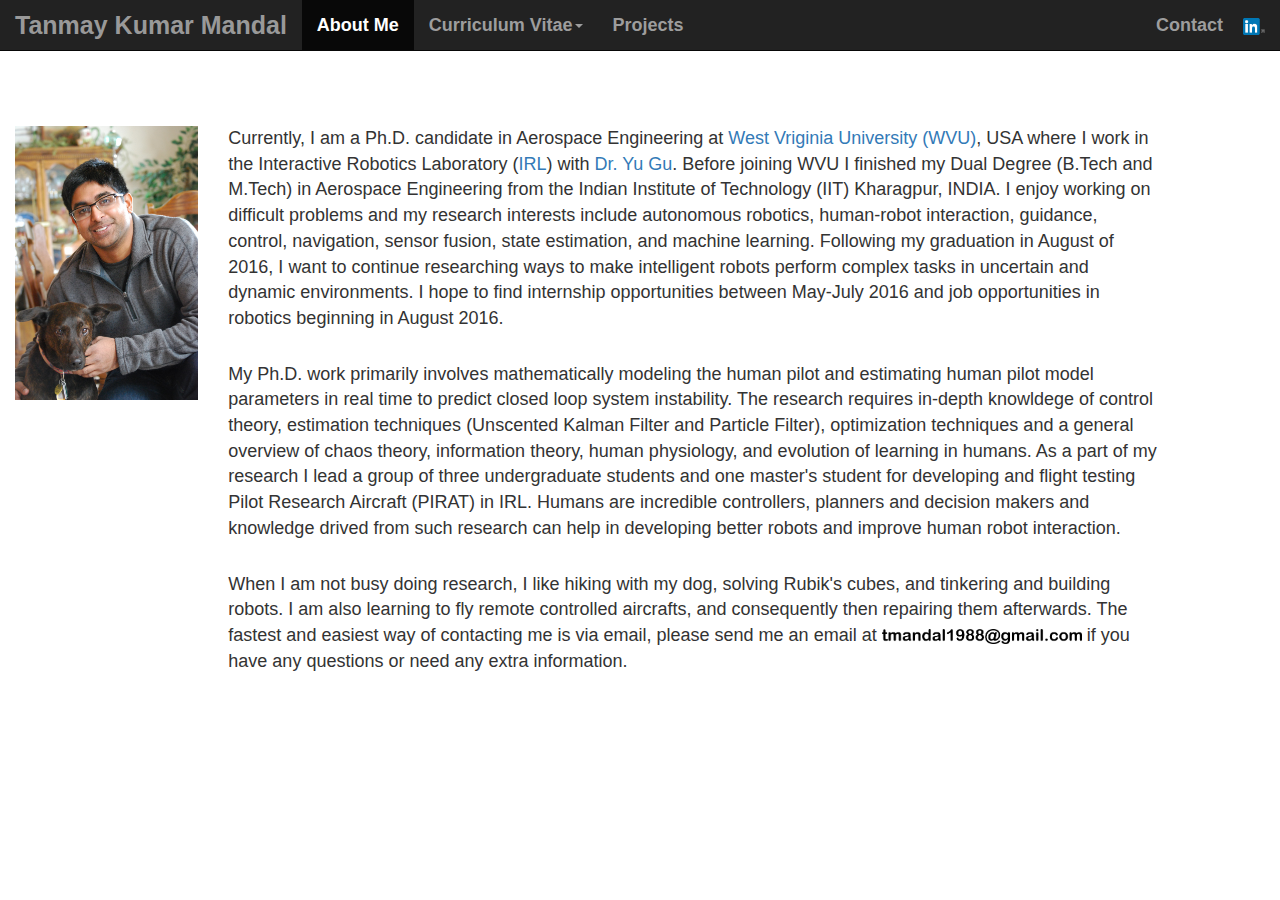
==== index.html @ 9e584e1c "Old website" ====
<!DOCTYPE html>
<html lang="en">
	<head>
		<title>Tanmay Kumar Mandal | About me</title>
		<meta charset="utf-8">
		<meta name="viewport" content="width=device-width, initial-scale=1">
		<link rel="stylesheet" href="http://maxcdn.bootstrapcdn.com/bootstrap/3.3.4/css/bootstrap.min.css">
		<!-- <link type="text/css" rel="stylesheet" href="stylesheet.css"/> -->
		<script src="https://ajax.googleapis.com/ajax/libs/jquery/1.11.3/jquery.min.js"></script>
		<script src="http://maxcdn.bootstrapcdn.com/bootstrap/3.3.4/js/bootstrap.min.js"></script>
		<script src="MyWebsiteScript.js"></script>
		<link rel="stylesheet" href="MyStyleSheet.css" />
	</head>
	
	<body >
		<nav class="navbar navbar-inverse navbar-fixed-top">
			<div class="container-fluid">
				<!---logo-->
				<div class="navbar-header">
					<button type="button" class="navbar-toggle" data-toggle="collapse" data-target="#mainNavBar">
						<span class="icon-bar"> </span>
						<span class="icon-bar"> </span>
						<span class="icon-bar"> </span>
					</button>
					<a class="navbar-brand" style="font-weight: bold">Tanmay Kumar Mandal</a>
				</div>

				

				<!--menu Item here-->
				<div class="collapse navbar-collapse" id="mainNavBar">
					<ul class="nav navbar-nav">
						<li class="active">
							<a href="index.html" style="font-weight: bold">About Me</a>
						</li>
						<li class="dropdown">
							<a href="#" class="dropdown-toggle" data-toggle="dropdown" 
							          role="button" aria-haspopup="true" aria-expanded="false" style="font-weight: bold">Curriculum Vitae<span class="caret"></span></a>
							<ul class="dropdown-menu">
								<li><a href="https://drive.google.com/file/d/0B0OFsDRporl-N3lIX19OZkFLRlk/view?usp=sharing" target="_blank" style="font-weight: bold">CV</a></li>
								<li><a href="https://drive.google.com/file/d/0B0OFsDRporl-bkZkX2tYN1ZqSzQ/view?usp=sharing" target="_blank" style="font-weight: bold">Resume</a></li>
							</ul>
						</li>
						<li>
							<a href="projects.html" style="font-weight: bold">Projects</a>
						</li>
					</ul>

					<ul class="nav navbar-nav navbar-right">
						<li>
							<a href="contact.html" style="font-weight: bold">Contact</a>
						</li>
						<li id="linkedIn">
							<a href="https://in.linkedin.com/in/tanmay-mandal-20082668" target="_blank"><img src="linkedin.png" width="22px"/></a>
						</li>
					</ul>
				</div>
			</div>
		</nav>

			<!--Main Page-->
		<div id="content_wrapper">
			<div class="container-fluid">
				<div class="row">
					<div class="col-md-3 col-sm-3 col-lg-2 col-xs-12" id="ImageContainer" style="padding-bottom: 2em">
						<img src="WithOri2.jpg" width="300" id="SelfImage" alt="pic" class="img-responsive center-block" style="position: fi"/>
					</div>
					<div class="col-md-8 col-sm-8 col-lg-9 col-xs-12" id="Intro">
						<p>
							Currently, I am a Ph.D. candidate in Aerospace Engineering at <a href="http://mae.statler.wvu.edu/">West Vriginia University (WVU)</a>, USA where I
							work in the Interactive Robotics Laboratory (<a href="http://www2.statler.wvu.edu/~irl/">IRL</a>) with <a href="http://www2.statler.wvu.edu/~irl/page18.html">
							Dr. Yu Gu</a>. Before joining WVU I finished my Dual Degree (B.Tech and M.Tech) in Aerospace Engineering from the Indian Institute of Technology (IIT) Kharagpur, INDIA. 
							I enjoy working on difficult problems and my research interests include autonomous robotics, human-robot interaction, guidance, control, navigation, sensor fusion, state estimation, and machine learning. 
							Following my graduation in August of 2016, I want to continue researching ways to make intelligent robots perform complex tasks in uncertain and dynamic environments. I hope to find internship 
							opportunities between May-July 2016 and job opportunities in robotics beginning in August 2016.
							
						</p>
						<br id="parabreakline"/>
						
						<p>
							My Ph.D. work primarily involves mathematically modeling the human pilot and estimating human pilot model parameters in real time
							to predict closed loop system instability. The research requires in-depth knowldege of control theory, estimation techniques (Unscented Kalman Filter 
							and Particle Filter), optimization techniques and a general overview of chaos theory, information theory, human physiology, and evolution of learning 
							in humans. As a part of my research I lead a group of three undergraduate students and one master's student for developing and flight testing Pilot Research Aircraft (PIRAT) 
							in IRL. Humans are incredible controllers, planners and decision makers and knowledge drived from such research can help in developing better robots and improve 
							human robot interaction.														
						</p>
						<br id="parabreakline"/>
						
						<p>
							When I am not busy doing research, I like hiking with my dog, solving Rubik's cubes, and tinkering and building robots. I am also learning to fly remote controlled aircrafts, and consequently then repairing them afterwards.
							The fastest and easiest way of contacting me is via email, please send me an email at <img src="email.png" width="200" id="email" /> if you have any questions or need any extra
							information.
						</p>
					
					</div>
				</div>				
			</div>
		</div>			
	</body>
</html>
---- MyStyleSheet.css ----
.navbar-inverse .navbar-brand:hover, .navbar-inverse .navbar-brand:focus {
	background-color: transparent;
	color: #999999;
}

.navbar.navbar-inverse .navbar-brand {
	font-weight: bold;
	font-size: 25px;
}
.navbar.navbar-inverse .navbar-nav > li {
	font-weight: bold;
}

.navbar-nav > li > .dropdown-menu:active {
	color: #999999;
}

.navbar-nav > li > .dropdown-menu > li > a {
	font-size: large;
}

.navbar-nav > li > a {
	font-size: large;
}

#navmenu {
	position: fixed;
}

@media (max-width: 1000px) {
	.navbar-header {
		float: none;
	}
	.navbar-left, .navbar-right {
		float: none !important;
	}
	.navbar-toggle {
		display: block;
	}
	.navbar-collapse {
		border-top: 1px solid transparent;
		box-shadow: inset 0 1px 0 rgba(255,255,255,0.1);
	}
	.navbar-fixed-top {
		top: 0;
		border-width: 0 0 1px;
	}
	.navbar-collapse.collapse {
		display: none !important;
	}
	.navbar-nav {
		float: none !important;
		margin-top: 7.5px;
	}
	.navbar-nav > li {
		float: none;
	}
	.navbar-nav > li > a {
		padding-top: 10px;
		padding-bottom: 10px;
	}
	.collapse.in {
		display: block !important;
	}
}

@media (min-width: 991px) {
	#linkedIn {
		margin-left: -10px;
	}

	#content_wrapper {
		padding-top: 6em;
	}

	#ProjectContent {
		padding-top: 4em;
	}

	#ContactContent {
		padding-top: 5em;
	}

	#content_wrapper {
		padding-top: 9em;
	}

	/*#Cat2015img {
	 margin-left: -12em;
	 }*/

	p {
		font-size: large;
	}

	#NASAlogo {
		width: 4em;
	}

	h3 {
		font-size: large;
	}

	h4 {
		font-size: large;
	}

	h5 {
		font-size: large;
	}

	#ProjectContent {
		padding-left: 3em;
	}

	h2 {
		position: relative;
	}
	h2 span {
		position: absolute;
		top: -2.5em;
	}

	#menupar {
		font-size: inherit;
		margin-bottom: 0.05em;
	}

	.video-container {
		position: relative;
		padding-bottom: 30%;
		padding-top: 35px;
		height: 0;
		overflow: hidden;
	}

	.video-container iframe {
		position: absolute;
		top: 0;
		left: 0;
		width: 100%;
		height: 80%;
	}
}

@media (max-width: 990px) and (min-width: 501px) {

	.center-block {
		display: block;
		margin-left: auto;
		margin-right: auto;
	}

	#content_wrapper {
		padding-top: 6em;
	}

	#ProjectContent {
		padding-top: 4em;
	}

	#ContactContent {
		padding-top: 5em;
	}

	.CatImgSize {
		width: 100%
	}

	p {
		font-size: large;
	}

	#NASAlogo {
		width: 4em;
	}

	#VertNavCont {
		display: none;
	}

	#ProjectContent {
		padding-left: 3em;
	}

	h2 {
		position: relative;
	}
	h2 span {
		position: absolute;
		top: -2em;
	}

	#menupar {
		font-size: inherit;
		margin-bottom: 0.05em;
	}

	.video-container {
		position: relative;
		padding-bottom: 50%;
		padding-top: 2em;
		height: 0;
		overflow: hidden;
	}

	.video-container iframe {
		position: absolute;
		top: 0;
		left: 0;
		width: 80%;
		height: 80%;
		padding-left: 2em;
	}
}

@media (max-width: 500px) and (min-width: 301px) {
	.navbar.navbar-inverse .navbar-brand {
		font-weight: bold;
		font-size: 1.4em;
	}

	.navbar-nav > li > .dropdown-menu > li > a {
		font-size: small;
	}

	.navbar-nav > li > a {
		font-size: small;
	}
	#content_wrapper {
		padding-top: 6em;
	}

	.CatImgSize {
		width: 100%
	}

	p {
		font-size: 1.2em;
	}

	#email {
		width: 10em;
	}

	#NASAlogo {
		width: 2.5em;
	}

	#ProjectContent {
		padding-top: 4em;
	}

	#ContactContent {
		padding-top: 5em;
	}

	#VertNavCont {
		display: none;
	}

	.project-menu {
		width: 10px;
	}

	#NASAMENU {
		width: 10px;
	}

	h2 {
		font-size: 1.8em;
	}
	h3 {
		font-size: 1.6em;
	}

	h5 {
		font-size: small;
	}

	h2 {
		position: relative;
	}
	h2 span {
		position: absolute;
		top: -3em;
	}

	#menupar {
		margin-bottom: 0em;
		font-size: inherit;
	}

	.video-container {
		position: relative;
		padding-bottom: 50%;
		padding-top: 2em;
		height: 0;
		overflow: hidden;
	}

	.video-container iframe {
		position: absolute;
		top: 0;
		left: 0;
		width: 80%;
		height: 80%;
		padding-left: 2em;
	}
}

@media (max-width: 300px) {

	#Intro {
		text-align: center;
	}

	.navbar.navbar-inverse .navbar-brand {
		font-weight: bold;
		font-size: 0.85em;
	}

	.navbar-nav > li > .dropdown-menu > li > a {
		font-size: 0.8em;
	}

	.navbar-nav > li > a {
		font-size: 0.8em;
	}

	p {
		font-size: 0.8em;
	}

	#content_wrapper {
		padding-top: 6em;
	}

	#ProjectContent {
		padding-top: 4em;
	}

	#ContactContent {
		padding-top: 5em;
	}

	#email {
		width: 10em;
	}

	#phone {
		width: 8em;
	}

	h2 {
		font-size: 1.8em;
	}
	h3 {
		font-size: small;
	}

	h4 {
		font-size: small;
	}

	h5 {
		font-size: small;
	}

	#NASAlogo {
		width: 1.25em;
	}

	#figcap {
		font-size: 0.8em;
	}

	.CatImgSize {
		width: 100%
	}

	#VertNavCont {
		display: none;
	}

	h2 {
		position: relative;
	}
	h2 span {
		position: absolute;
		top: -3em;
	}

	#menupar {
		font-size: inherit;
		margin-bottom: 0em;
	}

	.video-container {
		position: relative;
		padding-bottom: 50%;
		padding-top: 2em;
		height: 0;
		overflow: hidden;
	}

	.video-container iframe {
		position: absolute;
		top: 0;
		left: 0;
		width: 80%;
		height: 80%;
		padding-left: 2em;
	}

}

/*#vertnav {
 list-style-type: none;
 margin: 0;
 padding: 0;
 height: 12em;
 width: 15em;
 background-color: #f1f1f1;
 height: 12em;
 width: 15%;
 border: 1px solid #555;
 border-radius: 0.5em;
 }

 #vertnav > li {
 border-bottom: 1px solid #555;
 text-align: center;
 }

 #vertnav > li:last-child {
 border-bottom: none;
 }

 #vertnav > li > a {
 display: block;
 color: #000;
 padding: 8px 8px 8px 16px;
 text-decoration: none;
 }*/

/* Change the link color on hover */
#vertnav > li > a:hover {
	background-color: #555;
	color: white;
}

.vertnav2 {
	position: fixed;
}

figure {
	display: inline-block;
	/*border: 1px dotted gray;*/
	margin: 20px; /* adjust as needed */
}
figure img {
	vertical-align: top;
}

figure figcaption {
	/*border: 1px dotted blue;*/
	text-align: center;
}

/*Sidebar Styling */
/*body,html,.row-offcanvas {
 height:100%;
 width:100%;
 }

 body {
 padding-top: 50px;
 }

 #sidebar {
 width: inherit;
 min-width: 220px;
 max-width: 220px;
 background-color:#f5f5f5;
 float: left;
 height:100%;
 padding-top:3em;
 position:relative;
 overflow-y:auto;
 overflow-x:hidden !important;
 width:auto;
 }
 #main {
 height:100%;
 overflow:auto;
 width: auto;
 }

 /*
 * off Canvas sidebar
 * --------------------------------------------------
 */
@media screen and (max-width: 768px) {
	.row-offcanvas {
		position: relative;
		-webkit-transition: all 0.25s ease-out;
		-moz-transition: all 0.25s ease-out;
		transition: all 0.25s ease-out;
		width: calc(100% + 220px);
	}

	.row-offcanvas-left {
		left: -220px;
	}

	.row-offcanvas-left.active {
		left: 0;
	}

	.sidebar-offcanvas {
		position: absolute;
		top: 0;
	}

	#listchevron {
		padding-top: 1em;
	}
}*/
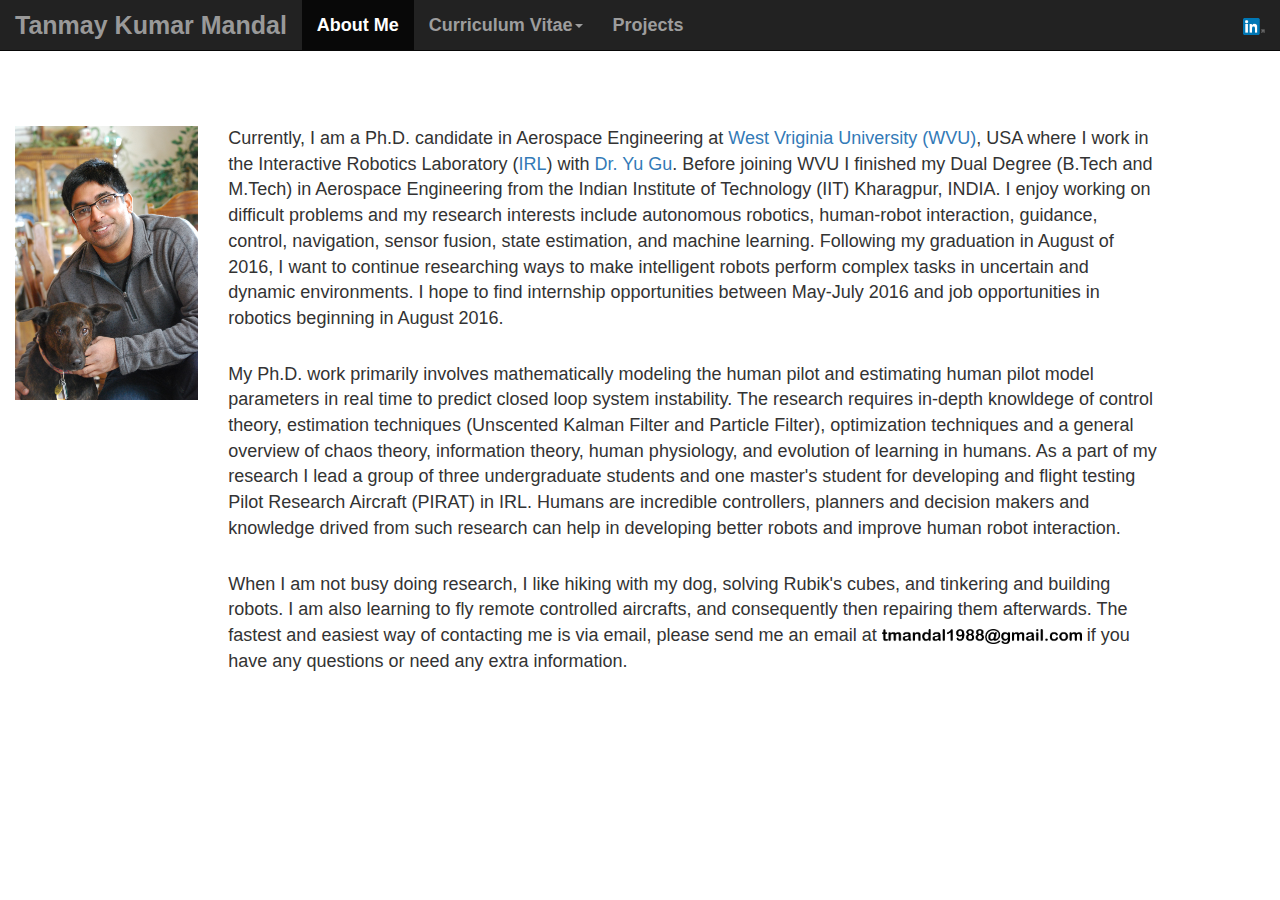
==== commit 50442a86: "Removed contact tab and CV drop down" ====
--- a/index.html
+++ b/index.html
@@ -4,12 +4,12 @@
 		<title>Tanmay Kumar Mandal | About me</title>
 		<meta charset="utf-8">
 		<meta name="viewport" content="width=device-width, initial-scale=1">
-		<link rel="stylesheet" href="http://maxcdn.bootstrapcdn.com/bootstrap/3.3.4/css/bootstrap.min.css">
+		<link rel="stylesheet" href="https://maxcdn.bootstrapcdn.com/bootstrap/3.3.4/css/bootstrap.min.css">
 		<!-- <link type="text/css" rel="stylesheet" href="stylesheet.css"/> -->
 		<script src="https://ajax.googleapis.com/ajax/libs/jquery/1.11.3/jquery.min.js"></script>
-		<script src="http://maxcdn.bootstrapcdn.com/bootstrap/3.3.4/js/bootstrap.min.js"></script>
-		<script src="MyWebsiteScript.js"></script>
-		<link rel="stylesheet" href="MyStyleSheet.css" />
+		<script src="https://maxcdn.bootstrapcdn.com/bootstrap/3.3.4/js/bootstrap.min.js"></script>
+		<script src="https://tmandal1988.github.io/MyWebsiteScript.js"></script>
+		<link rel="stylesheet" href="https://tmandal1988.github.io/MyStyleSheet.css" />
 	</head>
 	
 	<body >
@@ -37,8 +37,7 @@
 							<a href="#" class="dropdown-toggle" data-toggle="dropdown" 
 							          role="button" aria-haspopup="true" aria-expanded="false" style="font-weight: bold">Curriculum Vitae<span class="caret"></span></a>
 							<ul class="dropdown-menu">
-								<li><a href="https://drive.google.com/file/d/0B0OFsDRporl-N3lIX19OZkFLRlk/view?usp=sharing" target="_blank" style="font-weight: bold">CV</a></li>
-								<li><a href="https://drive.google.com/file/d/0B0OFsDRporl-bkZkX2tYN1ZqSzQ/view?usp=sharing" target="_blank" style="font-weight: bold">Resume</a></li>
+								<li><a href="https://drive.google.com/file/d/1-awLiF7HySfziUwMFuxWAvpU0UL2hjoi/view?usp=sharing" target="_blank" style="font-weight: bold">Resume</a></li>
 							</ul>
 						</li>
 						<li>
@@ -47,9 +46,6 @@
 					</ul>
 
 					<ul class="nav navbar-nav navbar-right">
-						<li>
-							<a href="contact.html" style="font-weight: bold">Contact</a>
-						</li>
 						<li id="linkedIn">
 							<a href="https://in.linkedin.com/in/tanmay-mandal-20082668" target="_blank"><img src="linkedin.png" width="22px"/></a>
 						</li>
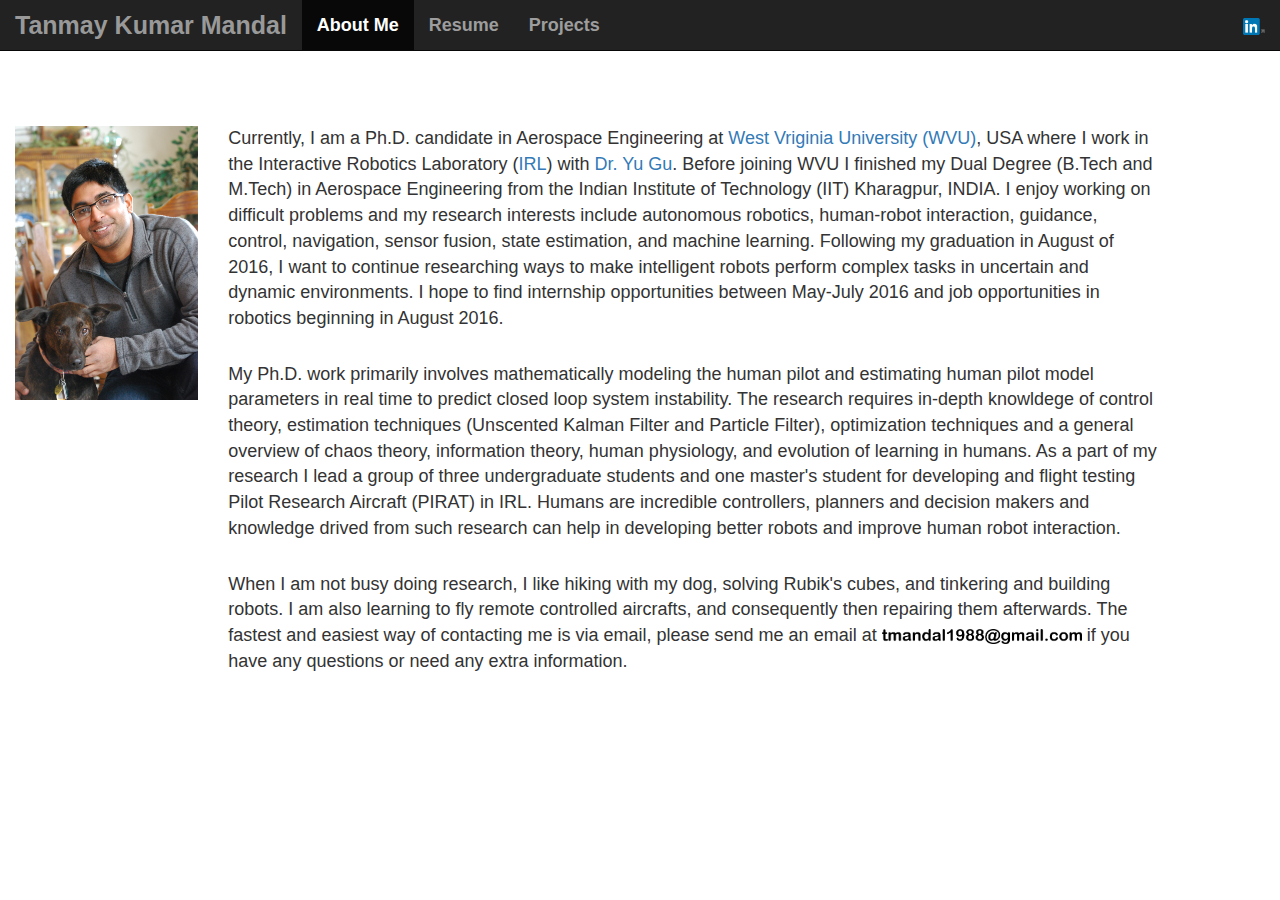
==== commit b845f57d: "Now Curriculum Vitae only includes link to resume and no dropdown" ====
--- a/index.html
+++ b/index.html
@@ -33,13 +33,17 @@
 						<li class="active">
 							<a href="index.html" style="font-weight: bold">About Me</a>
 						</li>
+						<li>
+							<a href="https://drive.google.com/file/d/1-awLiF7HySfziUwMFuxWAvpU0UL2hjoi/view?usp=sharing" style="font-weight: bold">Resume</a>
+						</li>
+						<!--
 						<li class="dropdown">
 							<a href="#" class="dropdown-toggle" data-toggle="dropdown" 
 							          role="button" aria-haspopup="true" aria-expanded="false" style="font-weight: bold">Curriculum Vitae<span class="caret"></span></a>
 							<ul class="dropdown-menu">
 								<li><a href="https://drive.google.com/file/d/1-awLiF7HySfziUwMFuxWAvpU0UL2hjoi/view?usp=sharing" target="_blank" style="font-weight: bold">Resume</a></li>
 							</ul>
-						</li>
+						</li> -->
 						<li>
 							<a href="projects.html" style="font-weight: bold">Projects</a>
 						</li>
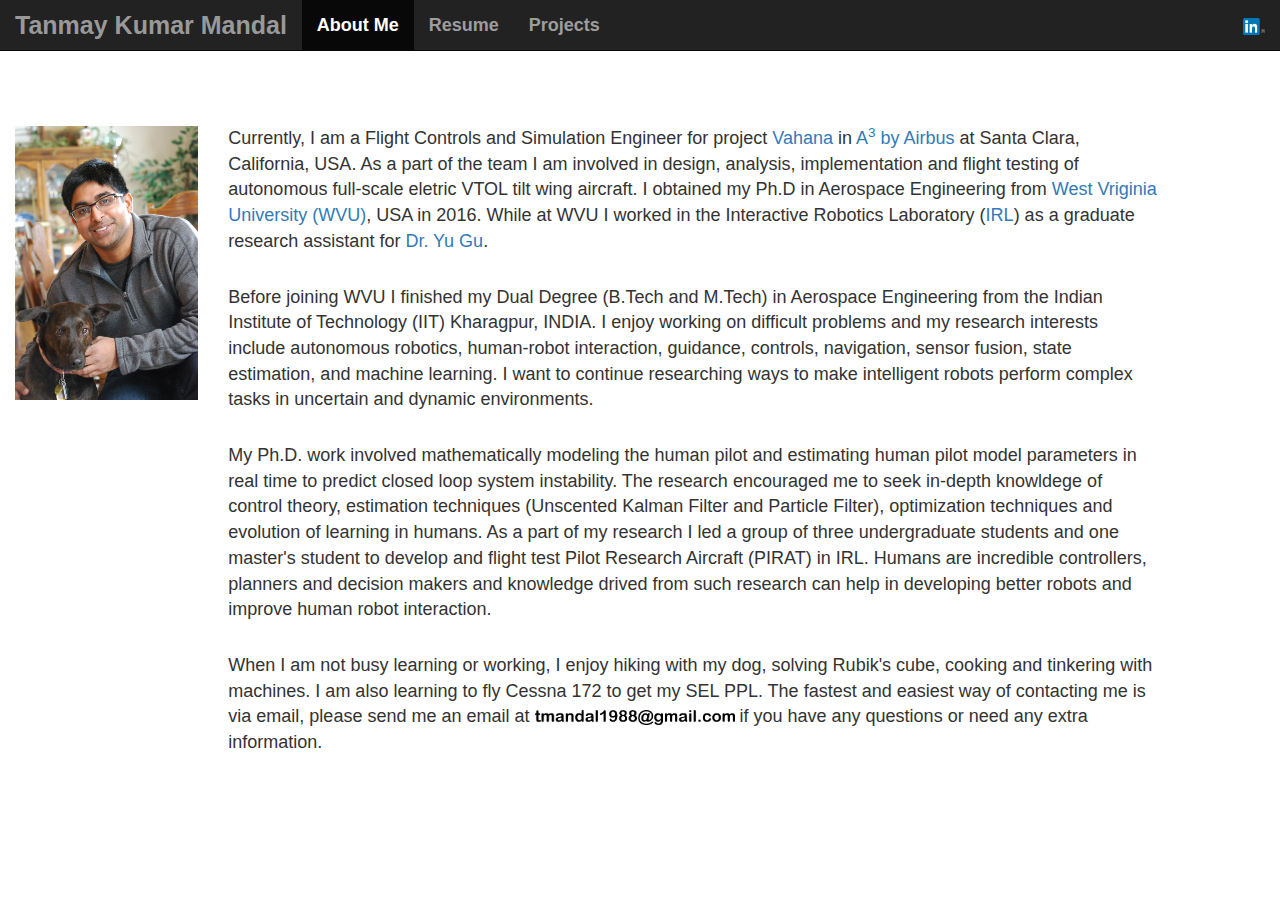
==== commit 809ebc7d: "edited the bio" ====
--- a/index.html
+++ b/index.html
@@ -34,7 +34,8 @@
 							<a href="index.html" style="font-weight: bold">About Me</a>
 						</li>
 						<li>
-							<a href="https://drive.google.com/file/d/1-awLiF7HySfziUwMFuxWAvpU0UL2hjoi/view?usp=sharing" style="font-weight: bold">Resume</a>
+							<a href="https://drive.google.com/file/d/1-awLiF7HySfziUwMFuxWAvpU0UL2hjoi/view?usp=sharing" 
+							target="_blank" style="font-weight: bold">Resume</a>
 						</li>
 						<!--
 						<li class="dropdown">
@@ -67,28 +68,30 @@
 					</div>
 					<div class="col-md-8 col-sm-8 col-lg-9 col-xs-12" id="Intro">
 						<p>
-							Currently, I am a Ph.D. candidate in Aerospace Engineering at <a href="http://mae.statler.wvu.edu/">West Vriginia University (WVU)</a>, USA where I
-							work in the Interactive Robotics Laboratory (<a href="http://www2.statler.wvu.edu/~irl/">IRL</a>) with <a href="http://www2.statler.wvu.edu/~irl/page18.html">
-							Dr. Yu Gu</a>. Before joining WVU I finished my Dual Degree (B.Tech and M.Tech) in Aerospace Engineering from the Indian Institute of Technology (IIT) Kharagpur, INDIA. 
-							I enjoy working on difficult problems and my research interests include autonomous robotics, human-robot interaction, guidance, control, navigation, sensor fusion, state estimation, and machine learning. 
-							Following my graduation in August of 2016, I want to continue researching ways to make intelligent robots perform complex tasks in uncertain and dynamic environments. I hope to find internship 
-							opportunities between May-July 2016 and job opportunities in robotics beginning in August 2016.
+							Currently, I am a Flight Controls and Simulation Engineer for project <a href="https://www.airbus-sv.com/#project-0">Vahana</a> in <a href="https://www.airbus-sv.com/">A<sup>3</sup> by Airbus</a> at Santa Clara, California, USA. As a part of the team I am involved in design, analysis, implementation and flight testing of autonomous full-scale eletric VTOL tilt wing aircraft. I obtained my Ph.D in Aerospace Engineering from <a href="http://mae.statler.wvu.edu/">West Vriginia University (WVU)</a>, USA in 2016. While at WVU I worked in the Interactive Robotics Laboratory (<a href="http://www2.statler.wvu.edu/~irl/">IRL</a>) as a graduate research assistant for <a href="http://www2.statler.wvu.edu/~irl/page18.html">
+							Dr. Yu Gu</a>.
+							</p> 
+
+						<br id="parabreakline"/>
+						<p>
+							Before joining WVU I finished my Dual Degree (B.Tech and M.Tech) in Aerospace Engineering from the Indian Institute of Technology (IIT) Kharagpur, INDIA. 
+							I enjoy working on difficult problems and my research interests include autonomous robotics, human-robot interaction, guidance, controls, navigation, sensor fusion, state estimation, and machine learning. I want to continue researching ways to make intelligent robots perform complex tasks in uncertain and dynamic environments.
 							
 						</p>
 						<br id="parabreakline"/>
 						
 						<p>
-							My Ph.D. work primarily involves mathematically modeling the human pilot and estimating human pilot model parameters in real time
-							to predict closed loop system instability. The research requires in-depth knowldege of control theory, estimation techniques (Unscented Kalman Filter 
-							and Particle Filter), optimization techniques and a general overview of chaos theory, information theory, human physiology, and evolution of learning 
-							in humans. As a part of my research I lead a group of three undergraduate students and one master's student for developing and flight testing Pilot Research Aircraft (PIRAT) 
+							My Ph.D. work involved mathematically modeling the human pilot and estimating human pilot model parameters in real time
+							to predict closed loop system instability. The research encouraged me to seek in-depth knowldege of control theory, estimation techniques (Unscented Kalman Filter 
+							and Particle Filter), optimization techniques and evolution of learning 
+							in humans. As a part of my research I led a group of three undergraduate students and one master's student to develop and flight test Pilot Research Aircraft (PIRAT) 
 							in IRL. Humans are incredible controllers, planners and decision makers and knowledge drived from such research can help in developing better robots and improve 
 							human robot interaction.														
 						</p>
 						<br id="parabreakline"/>
 						
 						<p>
-							When I am not busy doing research, I like hiking with my dog, solving Rubik's cubes, and tinkering and building robots. I am also learning to fly remote controlled aircrafts, and consequently then repairing them afterwards.
+							When I am not busy learning or working, I enjoy hiking with my dog, solving Rubik's cube, cooking and tinkering with machines. I am also learning to fly Cessna 172 to get my SEL PPL.
 							The fastest and easiest way of contacting me is via email, please send me an email at <img src="email.png" width="200" id="email" /> if you have any questions or need any extra
 							information.
 						</p>
